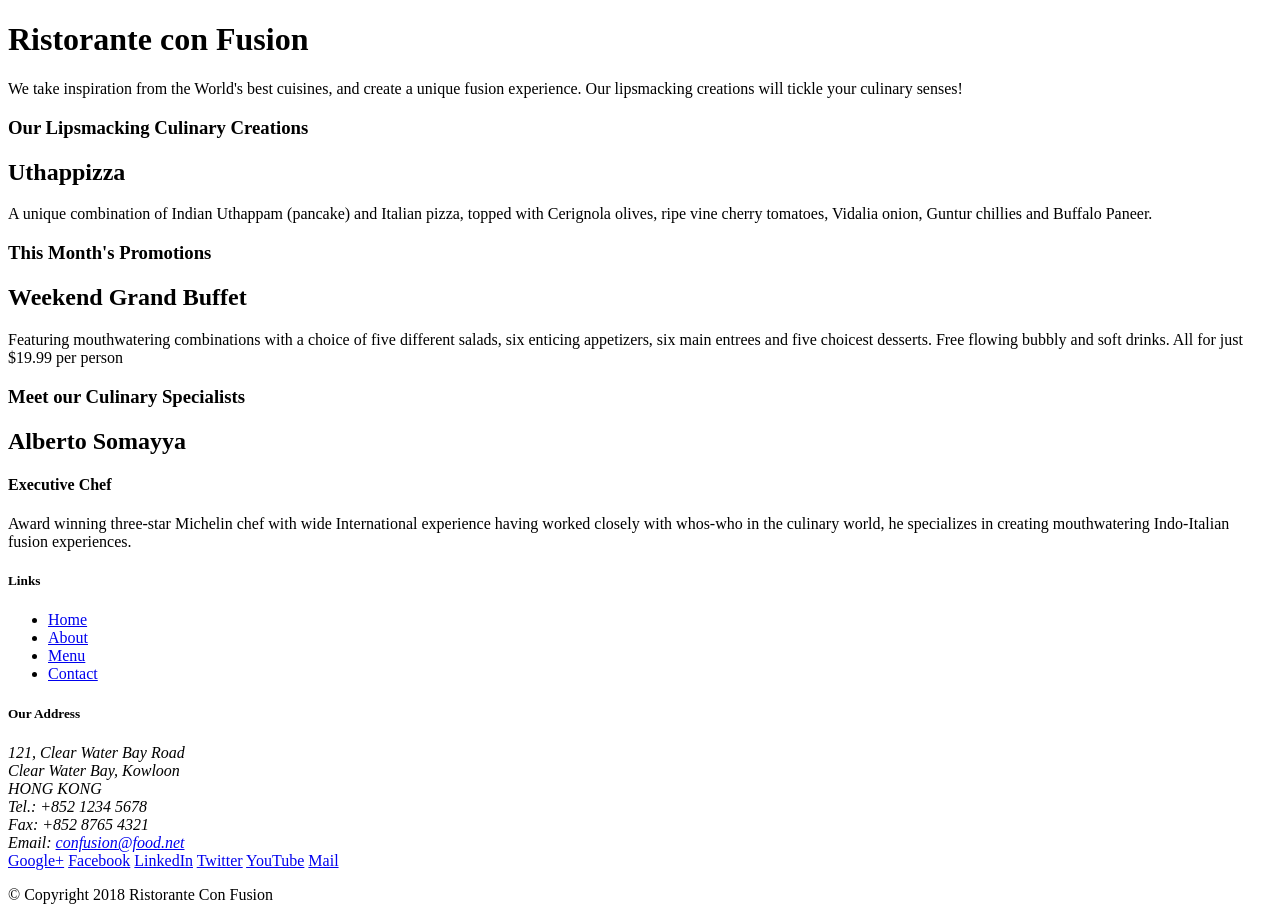
==== index.html @ 84d46fe4 "Bootstrap grid part 1" ====
<!DOCTYPE html>
<html lang="en">

<head>
     <!-- Required meta tags always come first -->
     <meta charset="utf-8">
     <meta name="viewport" content="width=device-width, initial-scale=1, shrink-to-fit=no">
     <meta http-equiv="x-ua-compatible" content="ie=edge">
 
     <!-- Bootstrap CSS -->
     <link rel="stylesheet" href="node_modules/bootstrap/dist/css/bootstrap.min.css">
    <title>Ristorante Con Fusion</title>
</head>

<body>

    <header class="jumbotron">
        <div class="container">
            <div class="row">
                <div class="col-12 col-sm-6">
                    <h1>Ristorante con Fusion</h1>
                    <p>We take inspiration from the World's best cuisines, and create a unique fusion experience. Our lipsmacking creations will tickle your culinary senses!</p>
                </div>
                <div class="col-12 col-sm">
                </div>
            </div>
        </div>
    </header>

    <div class="container">
        <div class="row">
            <div class="col-12 col-sm-4 order-sm-last col-md-3">
                <h3>Our Lipsmacking Culinary Creations</h3>
            </div>
            <div class="col col-sm order-sm-first col-md">
                <h2>Uthappizza</h2>
                <p>A unique combination of Indian Uthappam (pancake) and Italian pizza, topped with Cerignola olives, ripe vine cherry tomatoes, Vidalia onion, Guntur chillies and Buffalo Paneer.</p>
            </div>
        </div>


        <div class="row">
            <div class="col-12 col-sm-4 col-md-3">
                <h3>This Month's Promotions</h3>
            </div>
            <div class="col col-sm col-md">
                <h2>Weekend Grand Buffet</h2>
                <p>Featuring mouthwatering combinations with a choice of five different salads, six enticing appetizers, six main entrees and five choicest desserts. Free flowing bubbly and soft drinks. All for just $19.99 per person </p>
            </div>
        </div>

        <div class="row">
            <div class="col-12 col-sm-4 order-sm-last col-md-3">
                <h3>Meet our Culinary Specialists</h3>
            </div>
            <div class="col col-sm order-sm-first col-md">
                <h2>Alberto Somayya</h2>
                <h4>Executive Chef</h4>
                <p>Award winning three-star Michelin chef with wide International experience having worked closely with whos-who in the culinary world, he specializes in creating mouthwatering Indo-Italian fusion experiences. </p>
            </div>
        </div>
    </div>

    <footer>
        <div class="container">
            <div class="row">             
                <div class="col-4 offset-1 col-sm-2">
                    <h5>Links</h5>
                    <ul>
                        <li><a href="#">Home</a></li>
                        <li><a href="#">About</a></li>
                        <li><a href="#">Menu</a></li>
                        <li><a href="#">Contact</a></li>
                    </ul>
                </div>
                <div class="col-7 col-sm-5">
                    <h5>Our Address</h5>
                    <address>
		              121, Clear Water Bay Road<br>
		              Clear Water Bay, Kowloon<br>
		              HONG KONG<br>
		              Tel.: +852 1234 5678<br>
		              Fax: +852 8765 4321<br>
		              Email: <a href="mailto:confusion@food.net">confusion@food.net</a>
		           </address>
                </div>
                <div class="col-12 col-sm-4">
                    <div>
                        <a href="http://google.com/+">Google+</a>
                        <a href="http://www.facebook.com/profile.php?id=">Facebook</a>
                        <a href="http://www.linkedin.com/in/">LinkedIn</a>
                        <a href="http://twitter.com/">Twitter</a>
                        <a href="http://youtube.com/">YouTube</a>
                        <a href="mailto:">Mail</a>
                    </div>
                </div>
           </div>
           <div class="row">             
                <div class="col-auto">
                    <p>© Copyright 2018 Ristorante Con Fusion</p>
                </div>
           </div>
        </div>
    </footer>
 <!-- jQuery first, then Popper.js, then Bootstrap JS. -->
 <script src="node_modules/jquery/dist/jquery.slim.min.js"></script>
 <script src="node_modules/popper.js/dist/umd/popper.min.js"></script>
 <script src="node_modules/bootstrap/dist/js/bootstrap.min.js"></script>
</body>

</html>
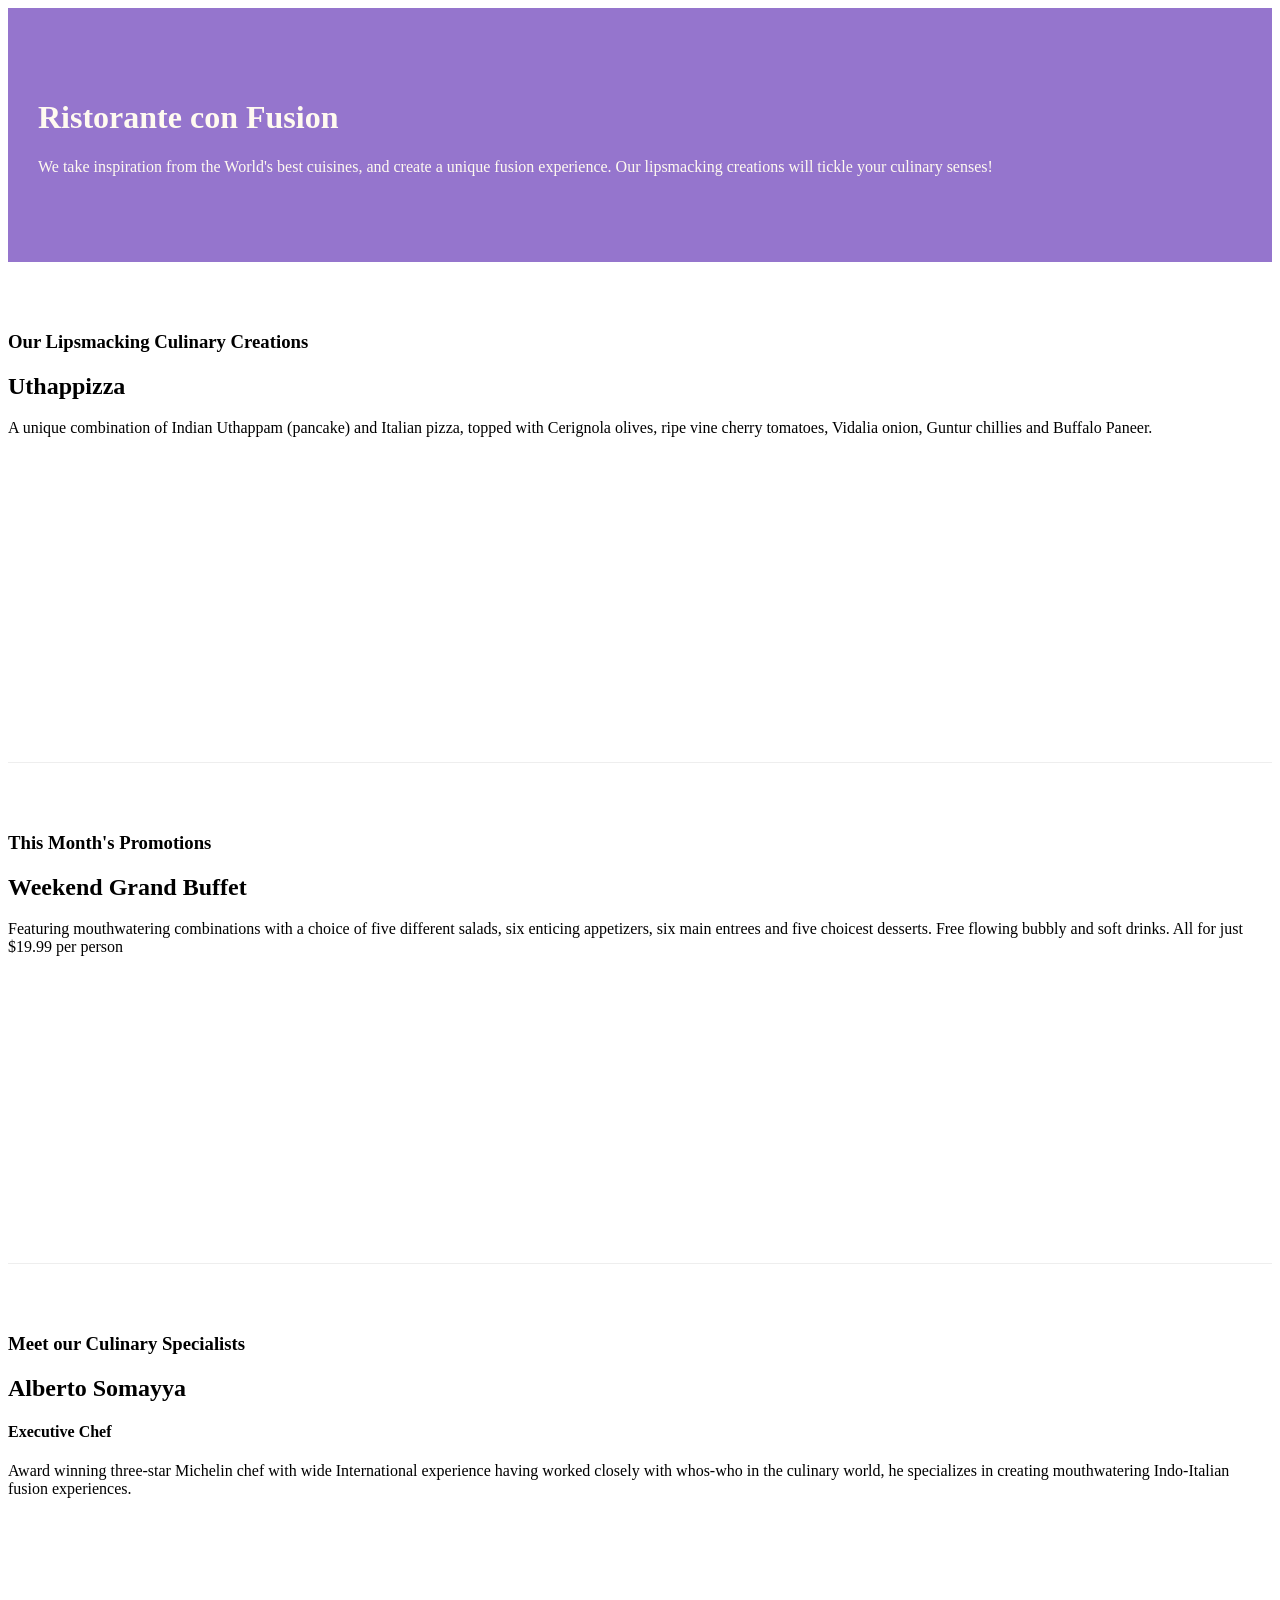
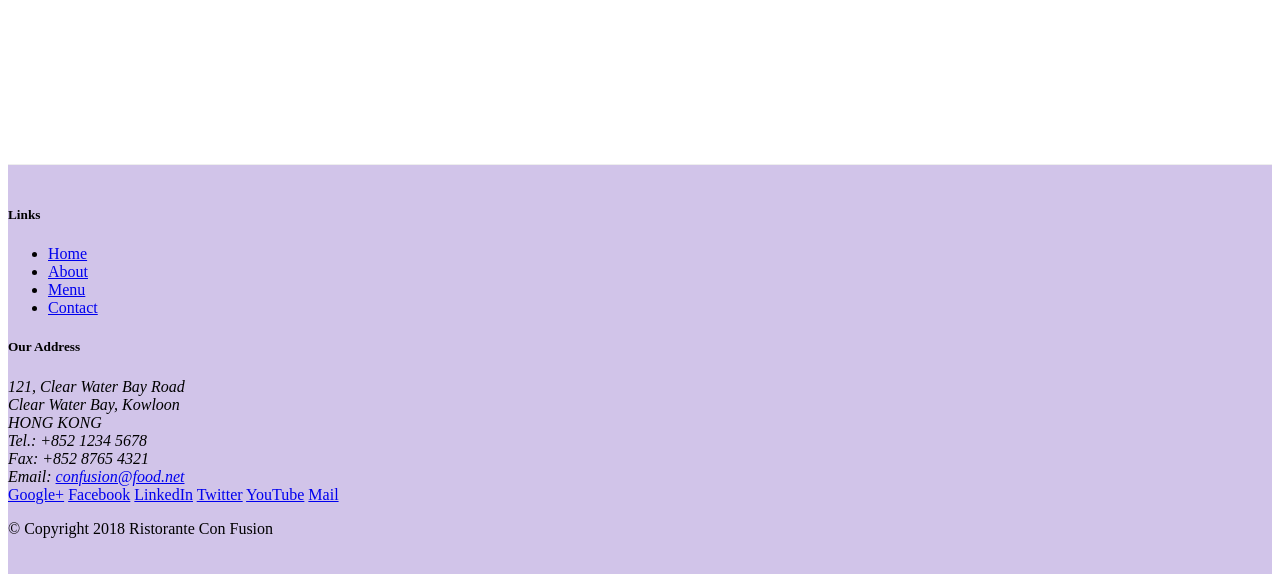
==== commit fb9c3f18: "Bootstrap grid part 2" ====
--- a/index.html
+++ b/index.html
@@ -9,6 +9,7 @@
  
      <!-- Bootstrap CSS -->
      <link rel="stylesheet" href="node_modules/bootstrap/dist/css/bootstrap.min.css">
+     <link rel="stylesheet" href="css/styles.css">
     <title>Ristorante Con Fusion</title>
 </head>
 
@@ -16,7 +17,7 @@
 
     <header class="jumbotron">
         <div class="container">
-            <div class="row">
+            <div class="row row-header">
                 <div class="col-12 col-sm-6">
                     <h1>Ristorante con Fusion</h1>
                     <p>We take inspiration from the World's best cuisines, and create a unique fusion experience. Our lipsmacking creations will tickle your culinary senses!</p>
@@ -28,7 +29,7 @@
     </header>
 
     <div class="container">
-        <div class="row">
+        <div class="row row-content align-items-center">
             <div class="col-12 col-sm-4 order-sm-last col-md-3">
                 <h3>Our Lipsmacking Culinary Creations</h3>
             </div>
@@ -39,7 +40,7 @@
         </div>
 
 
-        <div class="row">
+        <div class="row row-content align-items-center">
             <div class="col-12 col-sm-4 col-md-3">
                 <h3>This Month's Promotions</h3>
             </div>
@@ -49,7 +50,7 @@
             </div>
         </div>
 
-        <div class="row">
+        <div class="row row-content align-items-center">
             <div class="col-12 col-sm-4 order-sm-last col-md-3">
                 <h3>Meet our Culinary Specialists</h3>
             </div>
@@ -61,12 +62,12 @@
         </div>
     </div>
 
-    <footer>
+    <footer class="footer">
         <div class="container">
             <div class="row">             
                 <div class="col-4 offset-1 col-sm-2">
                     <h5>Links</h5>
-                    <ul>
+                    <ul class="list-unstyled">
                         <li><a href="#">Home</a></li>
                         <li><a href="#">About</a></li>
                         <li><a href="#">Menu</a></li>
@@ -84,8 +85,8 @@
 		              Email: <a href="mailto:confusion@food.net">confusion@food.net</a>
 		           </address>
                 </div>
-                <div class="col-12 col-sm-4">
-                    <div>
+                <div class="col-12 col-sm-4 align-self-center">
+                    <div class="text-center">
                         <a href="http://google.com/+">Google+</a>
                         <a href="http://www.facebook.com/profile.php?id=">Facebook</a>
                         <a href="http://www.linkedin.com/in/">LinkedIn</a>
@@ -95,7 +96,7 @@
                     </div>
                 </div>
            </div>
-           <div class="row">             
+           <div class="row justify-content-center">             
                 <div class="col-auto">
                     <p>© Copyright 2018 Ristorante Con Fusion</p>
                 </div>
--- a/css/styles.css
+++ b/css/styles.css
@@ -0,0 +1,31 @@
+.row-header {
+    margin: 0px auto;
+    padding: opx auto;
+}
+
+.row-content {
+    margin: 0px auto;
+    padding: 50px 0px 50px 0px;
+    border-bottom: 1px ridge;
+    min-height: 400px;
+}
+
+.footer {
+    background-color: #D1C4E9;
+    margin: 0px auto;
+    padding: 20px 0px 20px 0px;
+
+}
+
+.jumbotron {
+    padding: 70px 30px 70px 30px;
+    margin: 0px auto;
+    background : #9575CD;
+    color: floralwhite;
+}
+
+.address {
+    font-size: 80%;
+    margin: 0px;
+    color: #0f0f0f;
+}
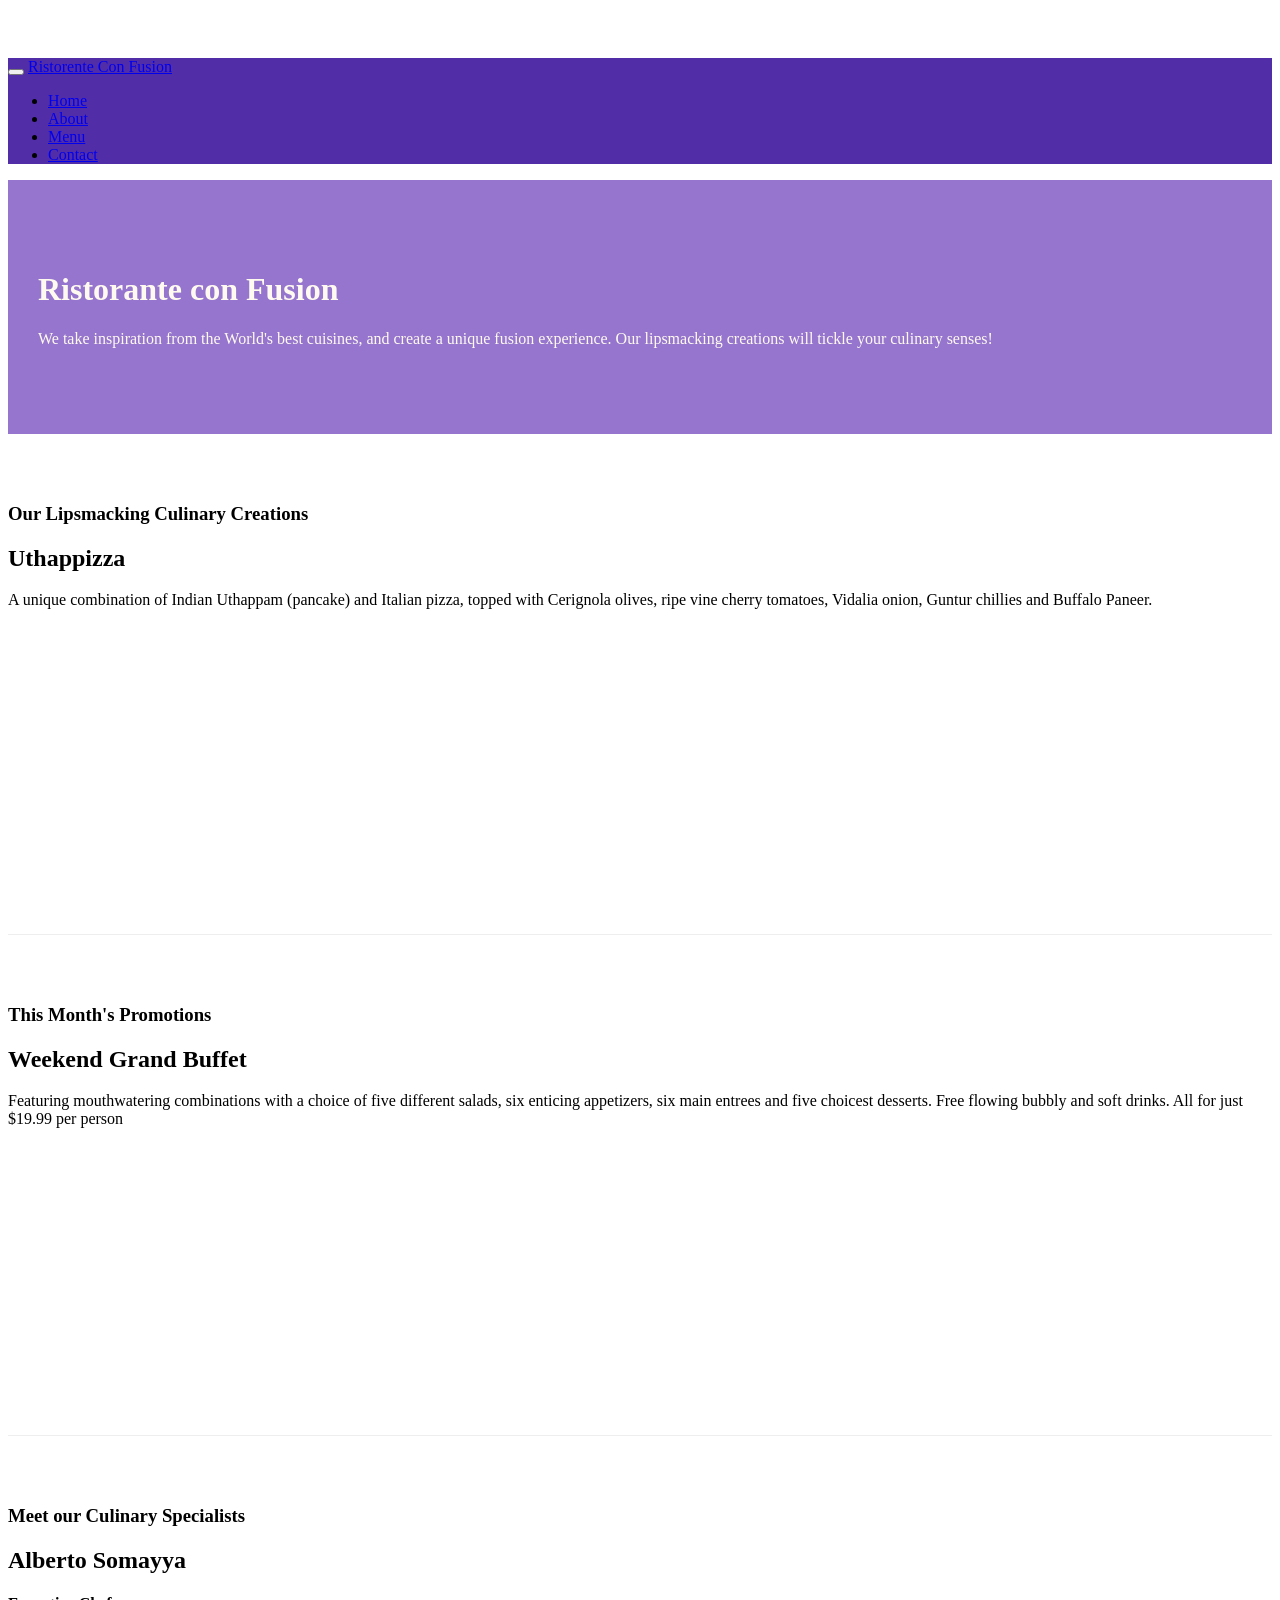
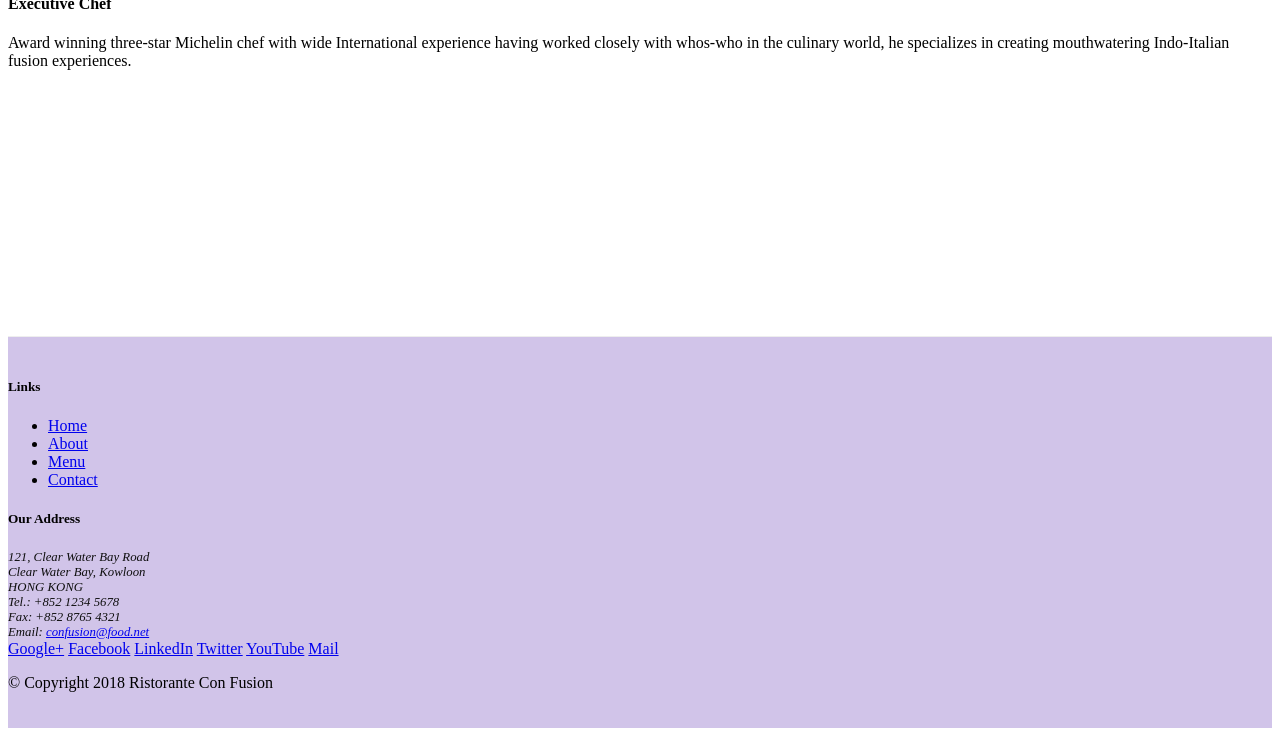
==== commit 099bf042: "Navbar and breadcrumb" ====
--- a/index.html
+++ b/index.html
@@ -14,7 +14,23 @@
 </head>
 
 <body>
+<nav class="navbar navbar-dark navbar-expand-sm fixed-top">
+    <div class="container">
+        <button class="navbar-toggler" type="button" data-toggle="collapse" data-target="#Navbar">
+            <span class="navbar-toggler-icon"></span>
 
+        </button>
+        <a class="navbar-brand mr-auto" href="#">Ristorente Con Fusion</a>
+        <div class="collapse navbar-collapse" id="Navbar">
+        <ul class="navbar-nav mr-auto">
+            <li class="nav-item active"><a class="nav-link" href="#">Home</a></li>
+            <li class="nav-item"><a class="nav-link" href="./aboutus.html">About</a></li>
+            <li class="nav-item"><a class="nav-link" href="#">Menu</a></li>
+            <li class="nav-item"><a class="nav-link" href="#">Contact</a></li>
+        </ul>
+    </div>
+    </div>
+</nav>
     <header class="jumbotron">
         <div class="container">
             <div class="row row-header">
@@ -57,7 +73,7 @@
             <div class="col col-sm order-sm-first col-md">
                 <h2>Alberto Somayya</h2>
                 <h4>Executive Chef</h4>
-                <p>Award winning three-star Michelin chef with wide International experience having worked closely with whos-who in the culinary world, he specializes in creating mouthwatering Indo-Italian fusion experiences. </p>
+                <p class="d-none d-sm-block">Award winning three-star Michelin chef with wide International experience having worked closely with whos-who in the culinary world, he specializes in creating mouthwatering Indo-Italian fusion experiences. </p>
             </div>
         </div>
     </div>
@@ -69,7 +85,7 @@
                     <h5>Links</h5>
                     <ul class="list-unstyled">
                         <li><a href="#">Home</a></li>
-                        <li><a href="#">About</a></li>
+                        <li><a href="./aboutus.html">About</a></li>
                         <li><a href="#">Menu</a></li>
                         <li><a href="#">Contact</a></li>
                     </ul>
--- a/css/styles.css
+++ b/css/styles.css
@@ -24,8 +24,17 @@
     color: floralwhite;
 }
 
-.address {
+address {
     font-size: 80%;
     margin: 0px;
     color: #0f0f0f;
+}
+
+body {
+    padding: 50px 0px 0px 0px;
+    z-index: 0;
+}
+
+.navbar-dark {
+    background-color: #512DA8;
 }
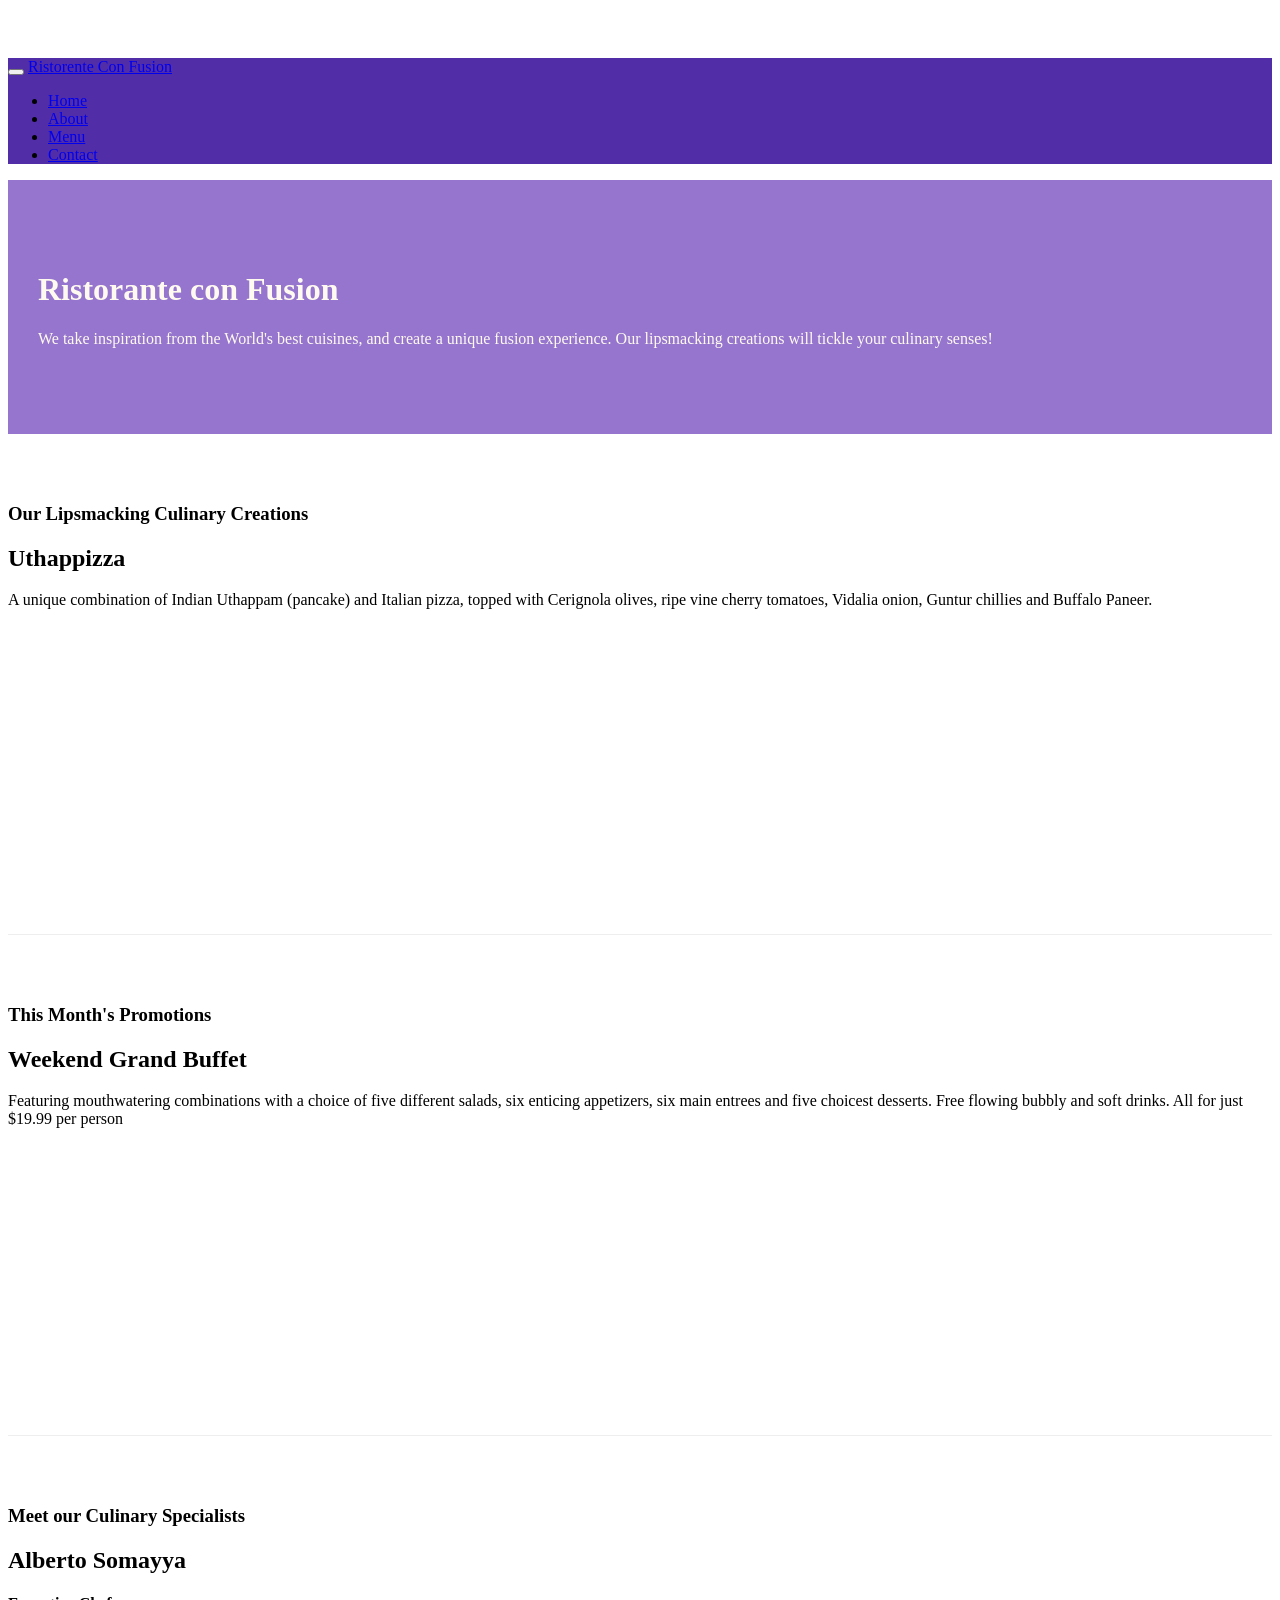
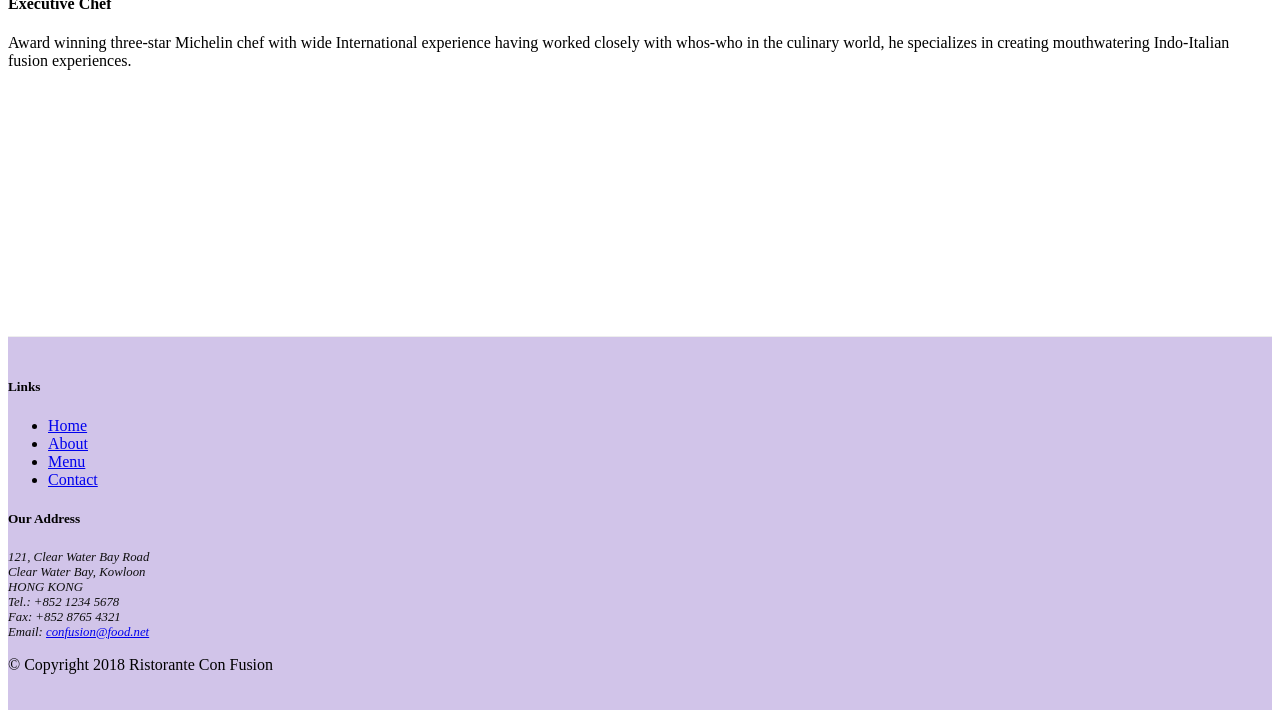
==== commit 2b5571c1: "Index fonts" ====
--- a/index.html
+++ b/index.html
@@ -9,6 +9,8 @@
  
      <!-- Bootstrap CSS -->
      <link rel="stylesheet" href="node_modules/bootstrap/dist/css/bootstrap.min.css">
+     <link rel="stylesheet" href="node_modules/font-awesome/css/font-awesome.min.css">
+     <link rel="stylesheet" href="node_modules/bootstrap-social/bootstrap-social.css">
      <link rel="stylesheet" href="css/styles.css">
     <title>Ristorante Con Fusion</title>
 </head>
@@ -23,10 +25,10 @@
         <a class="navbar-brand mr-auto" href="#">Ristorente Con Fusion</a>
         <div class="collapse navbar-collapse" id="Navbar">
         <ul class="navbar-nav mr-auto">
-            <li class="nav-item active"><a class="nav-link" href="#">Home</a></li>
-            <li class="nav-item"><a class="nav-link" href="./aboutus.html">About</a></li>
-            <li class="nav-item"><a class="nav-link" href="#">Menu</a></li>
-            <li class="nav-item"><a class="nav-link" href="#">Contact</a></li>
+            <li class="nav-item active"><a class="nav-link" href="#"><span class="fa fa-home fa-lg"></span> Home</a></li>
+            <li class="nav-item"><a class="nav-link" href="./aboutus.html"><span class="fa fa-info fa-lg"></span> About</a></li>
+            <li class="nav-item"><a class="nav-link" href="#"><span class="fa fa-list fa-lg"></span> Menu</a></li>
+            <li class="nav-item"><a class="nav-link" href="#"><span class="fa fa-address-card fa-lg"></span> Contact</a></li>
         </ul>
     </div>
     </div>
@@ -96,19 +98,19 @@
 		              121, Clear Water Bay Road<br>
 		              Clear Water Bay, Kowloon<br>
 		              HONG KONG<br>
-		              Tel.: +852 1234 5678<br>
-		              Fax: +852 8765 4321<br>
-		              Email: <a href="mailto:confusion@food.net">confusion@food.net</a>
+		              <i class="fa fa-phone fa-lg"></i>Tel.: +852 1234 5678<br>
+		              <i class="fa fa-fax fa-lg"></i>Fax: +852 8765 4321<br>
+		              <i class="fa fa-envelope fa-lg"></i>Email: <a href="mailto:confusion@food.net">confusion@food.net</a>
 		           </address>
                 </div>
                 <div class="col-12 col-sm-4 align-self-center">
                     <div class="text-center">
-                        <a href="http://google.com/+">Google+</a>
-                        <a href="http://www.facebook.com/profile.php?id=">Facebook</a>
-                        <a href="http://www.linkedin.com/in/">LinkedIn</a>
-                        <a href="http://twitter.com/">Twitter</a>
-                        <a href="http://youtube.com/">YouTube</a>
-                        <a href="mailto:">Mail</a>
+                        <a class="btn btn-social-icon btn-google" href="http://google.com/+"><i class="fa fa-google-plus fa-lg"></i></a>
+                        <a class="btn btn-social-icon btn-facebook" href="http://www.facebook.com/profile.php?id="><i class="fa fa-facebook fa-lg"></i></a>
+                        <a class="btn btn-social-icon btn-linkedin" href="http://www.linkedin.com/in/"><i class="fa fa-linkedin fa-lg"></i></a>
+                        <a class="btn btn-social-icon btn-twitter" href="http://twitter.com/"><i class="fa fa-twitter fa-lg"></i></a>
+                        <a class="btn btn-social-icon btn-youtube" href="http://youtube.com/"><i class="fa fa-youtube fa-lg"></i></a>
+                        <a class="btn btn-social-icon" href="mailto:"><i class="fa fa-envelope fa-lg"></i></a>
                     </div>
                 </div>
            </div>
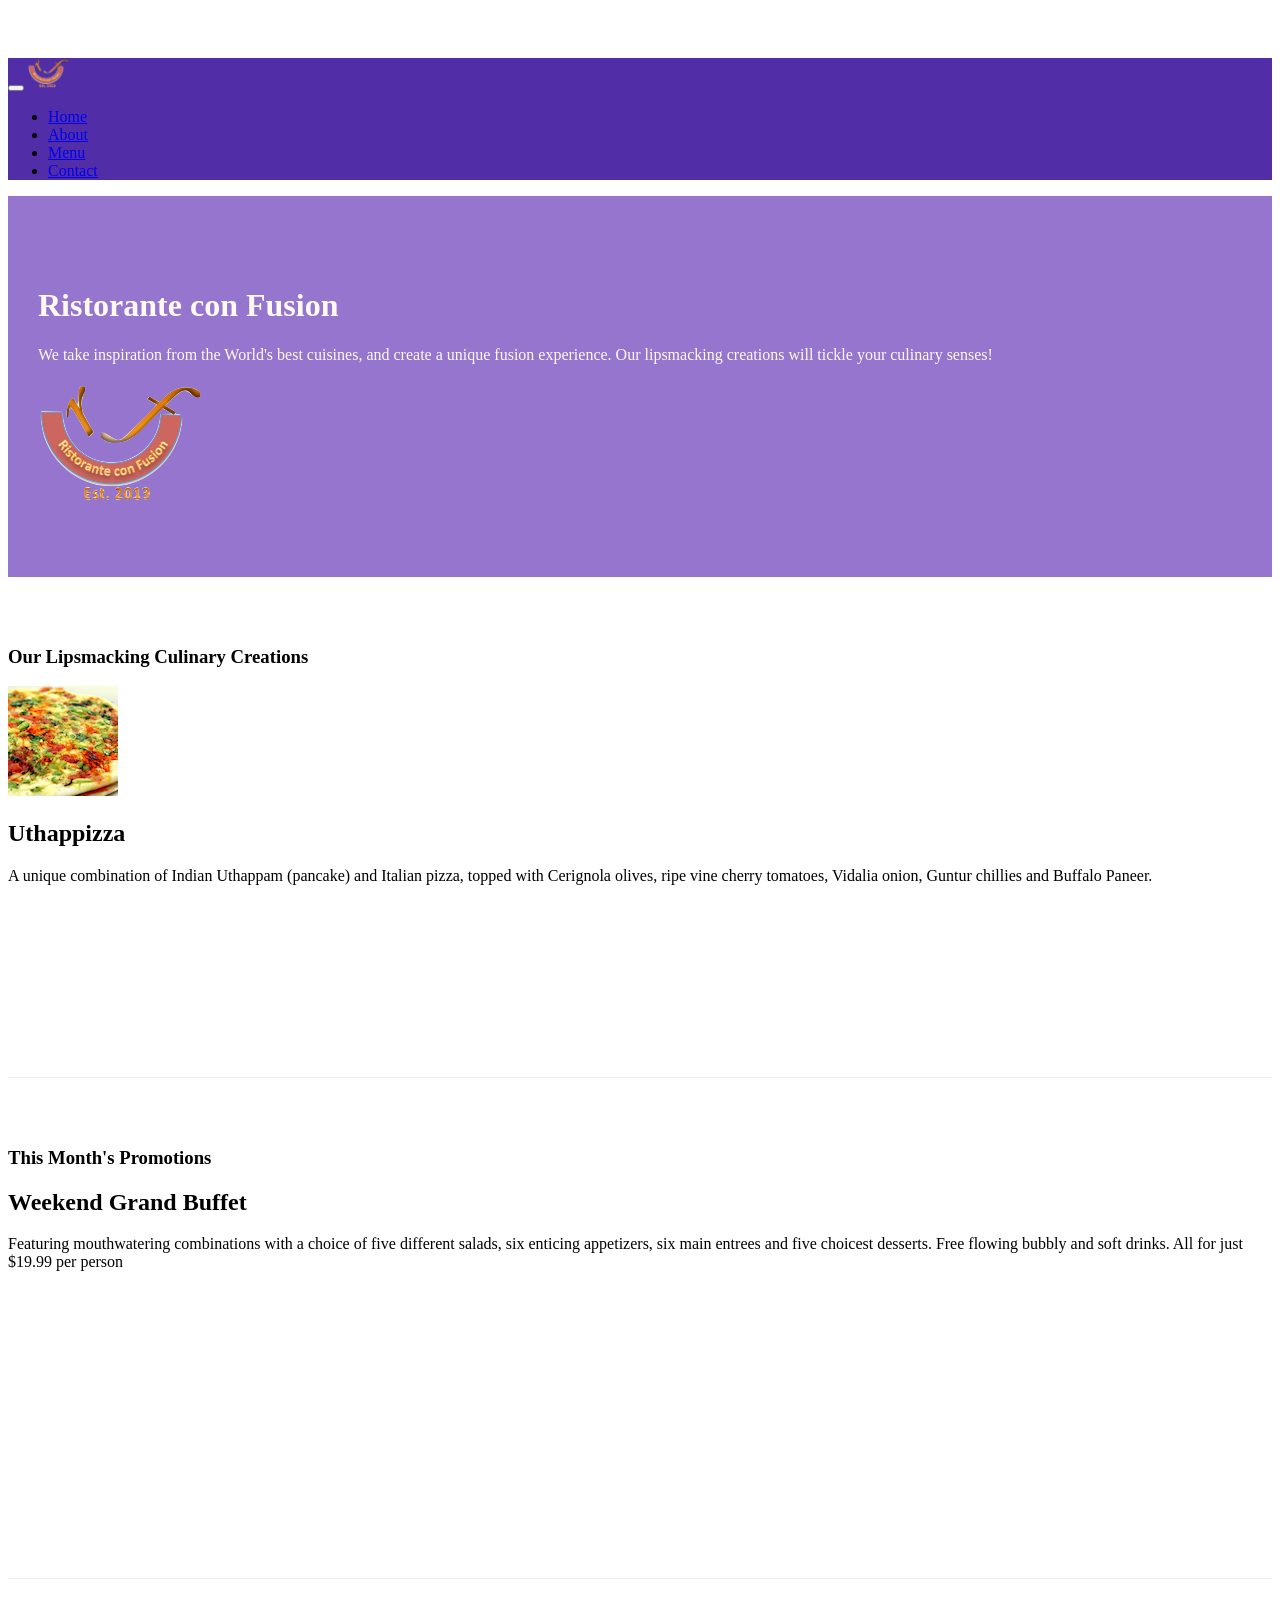
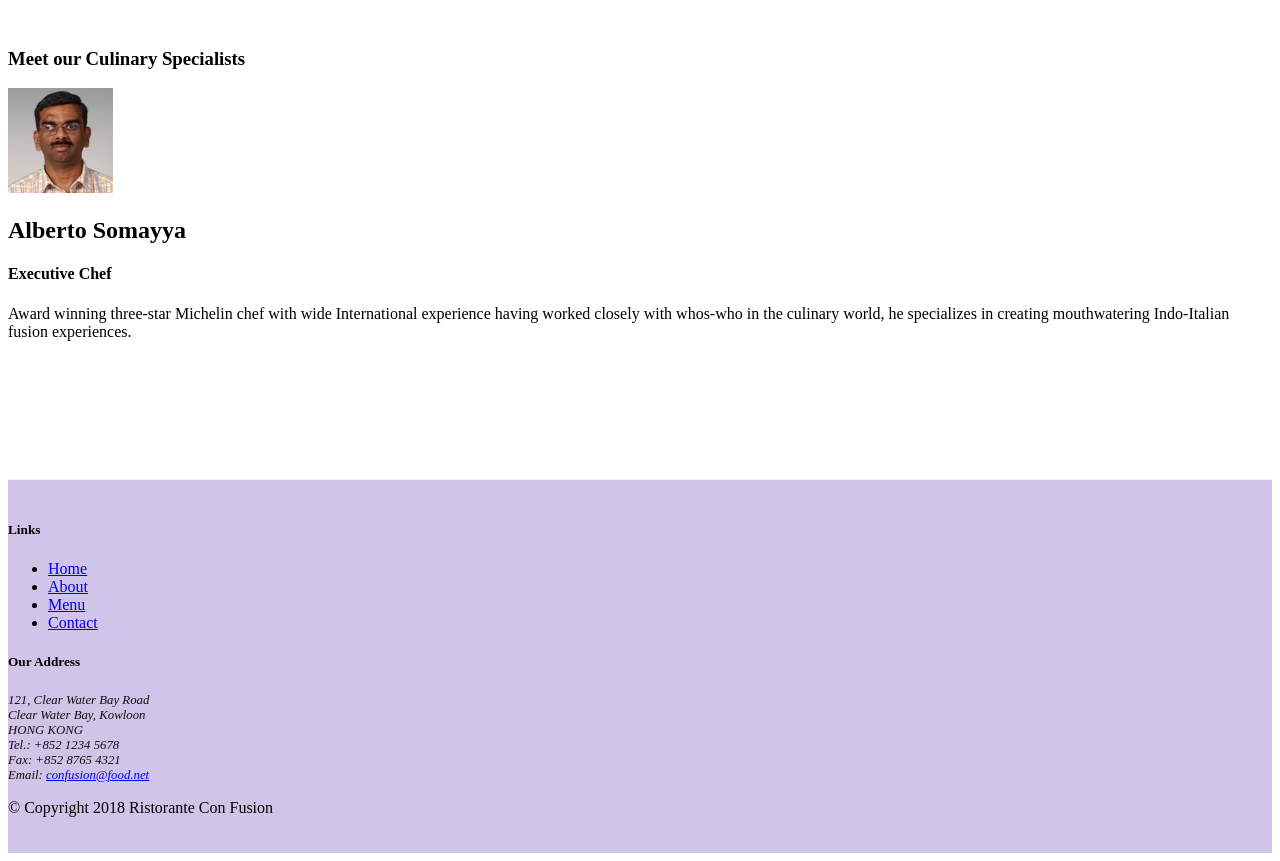
==== commit db6a567c: "Tables, cards, images and media" ====
--- a/index.html
+++ b/index.html
@@ -22,13 +22,13 @@
             <span class="navbar-toggler-icon"></span>
 
         </button>
-        <a class="navbar-brand mr-auto" href="#">Ristorente Con Fusion</a>
+        <a class="navbar-brand mr-auto" href="#"><img src="img/logo.png" height="30" width="41"></a>
         <div class="collapse navbar-collapse" id="Navbar">
         <ul class="navbar-nav mr-auto">
             <li class="nav-item active"><a class="nav-link" href="#"><span class="fa fa-home fa-lg"></span> Home</a></li>
             <li class="nav-item"><a class="nav-link" href="./aboutus.html"><span class="fa fa-info fa-lg"></span> About</a></li>
             <li class="nav-item"><a class="nav-link" href="#"><span class="fa fa-list fa-lg"></span> Menu</a></li>
-            <li class="nav-item"><a class="nav-link" href="#"><span class="fa fa-address-card fa-lg"></span> Contact</a></li>
+            <li class="nav-item"><a class="nav-link" href="./contactus.html"><span class="fa fa-address-card fa-lg"></span> Contact</a></li>
         </ul>
     </div>
     </div>
@@ -40,7 +40,8 @@
                     <h1>Ristorante con Fusion</h1>
                     <p>We take inspiration from the World's best cuisines, and create a unique fusion experience. Our lipsmacking creations will tickle your culinary senses!</p>
                 </div>
-                <div class="col-12 col-sm">
+                <div class="col-12 col-sm align-self-center">
+                    <img src="img/logo.png" class="img-fluid">
                 </div>
             </div>
         </div>
@@ -52,8 +53,15 @@
                 <h3>Our Lipsmacking Culinary Creations</h3>
             </div>
             <div class="col col-sm order-sm-first col-md">
-                <h2>Uthappizza</h2>
-                <p>A unique combination of Indian Uthappam (pancake) and Italian pizza, topped with Cerignola olives, ripe vine cherry tomatoes, Vidalia onion, Guntur chillies and Buffalo Paneer.</p>
+                <div class="media">
+                    <img class="d-flex mr-3 img-thumbnail align-self-center" src="img/uthappizza.png" alt="uthappizza">
+                    <div class="media-body">
+                        <h2 class="mt-0">Uthappizza</h2>
+                        <p>A unique combination of Indian Uthappam (pancake) and Italian pizza, topped with Cerignola olives, ripe vine cherry tomatoes, Vidalia onion, Guntur chillies and Buffalo Paneer.</p>
+                    </div>
+                    
+                </div>
+                
             </div>
         </div>
 
@@ -73,9 +81,15 @@
                 <h3>Meet our Culinary Specialists</h3>
             </div>
             <div class="col col-sm order-sm-first col-md">
-                <h2>Alberto Somayya</h2>
-                <h4>Executive Chef</h4>
-                <p class="d-none d-sm-block">Award winning three-star Michelin chef with wide International experience having worked closely with whos-who in the culinary world, he specializes in creating mouthwatering Indo-Italian fusion experiences. </p>
+                <div class="media">
+                    <img class="d-flex mr-3 img-thumbnail align-self-center" src="img/alberto.png" alt="alberto">
+                    <div class="media-body">
+                        <h2>Alberto Somayya</h2>
+                        <h4>Executive Chef</h4>
+                        <p class="d-none d-sm-block">Award winning three-star Michelin chef with wide International experience having worked closely with whos-who in the culinary world, he specializes in creating mouthwatering Indo-Italian fusion experiences. </p>
+                    </div>
+                </div>
+                
             </div>
         </div>
     </div>
@@ -89,7 +103,7 @@
                         <li><a href="#">Home</a></li>
                         <li><a href="./aboutus.html">About</a></li>
                         <li><a href="#">Menu</a></li>
-                        <li><a href="#">Contact</a></li>
+                        <li><a href="./contactus.html">Contact</a></li>
                     </ul>
                 </div>
                 <div class="col-7 col-sm-5">
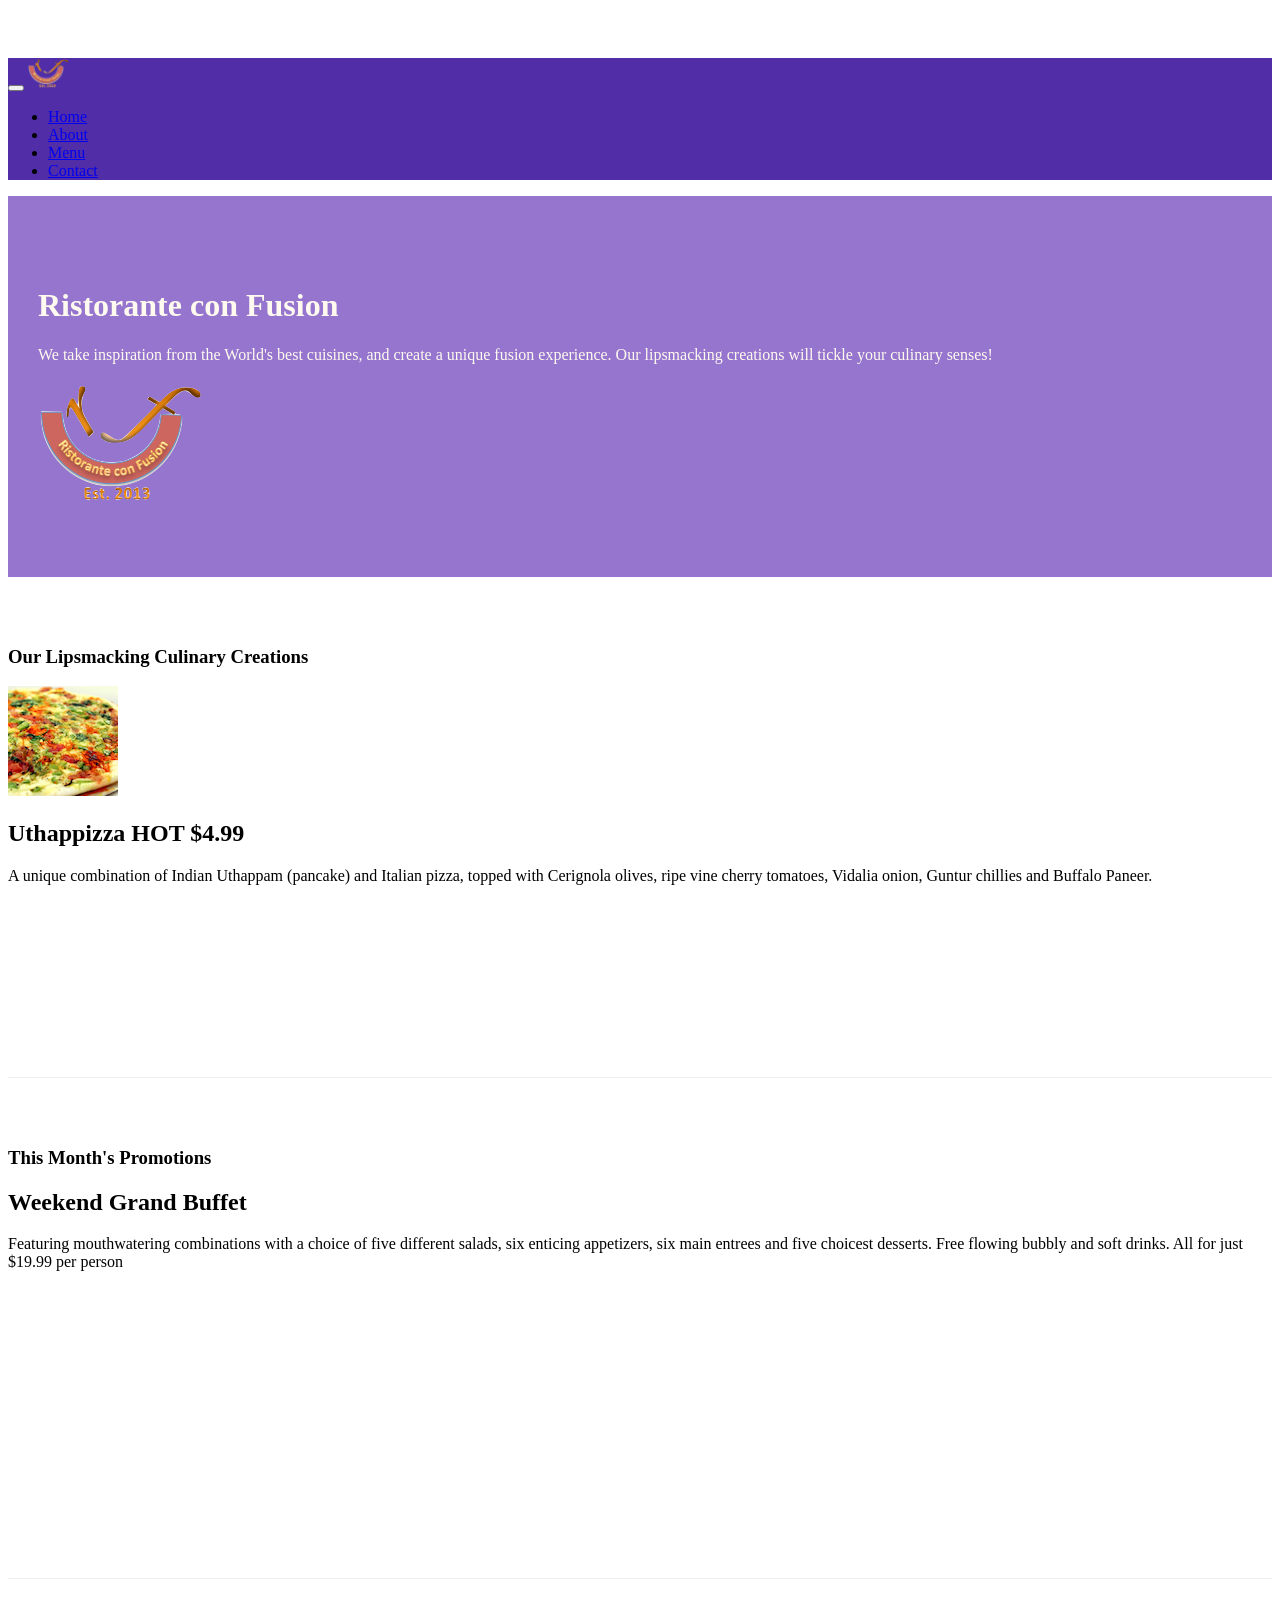
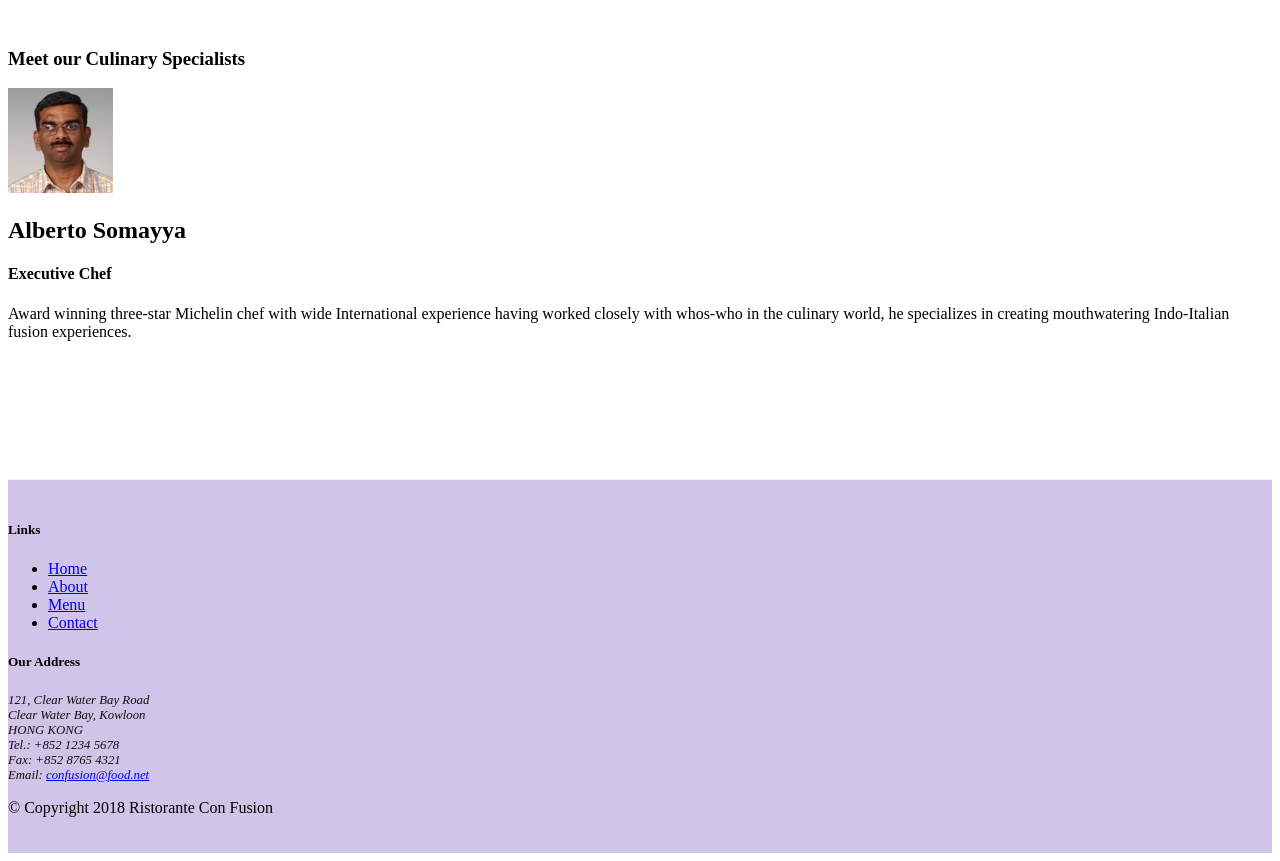
==== commit ffa6eb61: "Badges" ====
--- a/index.html
+++ b/index.html
@@ -56,7 +56,7 @@
                 <div class="media">
                     <img class="d-flex mr-3 img-thumbnail align-self-center" src="img/uthappizza.png" alt="uthappizza">
                     <div class="media-body">
-                        <h2 class="mt-0">Uthappizza</h2>
+                        <h2 class="mt-0">Uthappizza <span class="badge badge-danger">HOT</span> <span class="badge badge-pill badge-secondary">$4.99</span></h2>
                         <p>A unique combination of Indian Uthappam (pancake) and Italian pizza, topped with Cerignola olives, ripe vine cherry tomatoes, Vidalia onion, Guntur chillies and Buffalo Paneer.</p>
                     </div>
                     
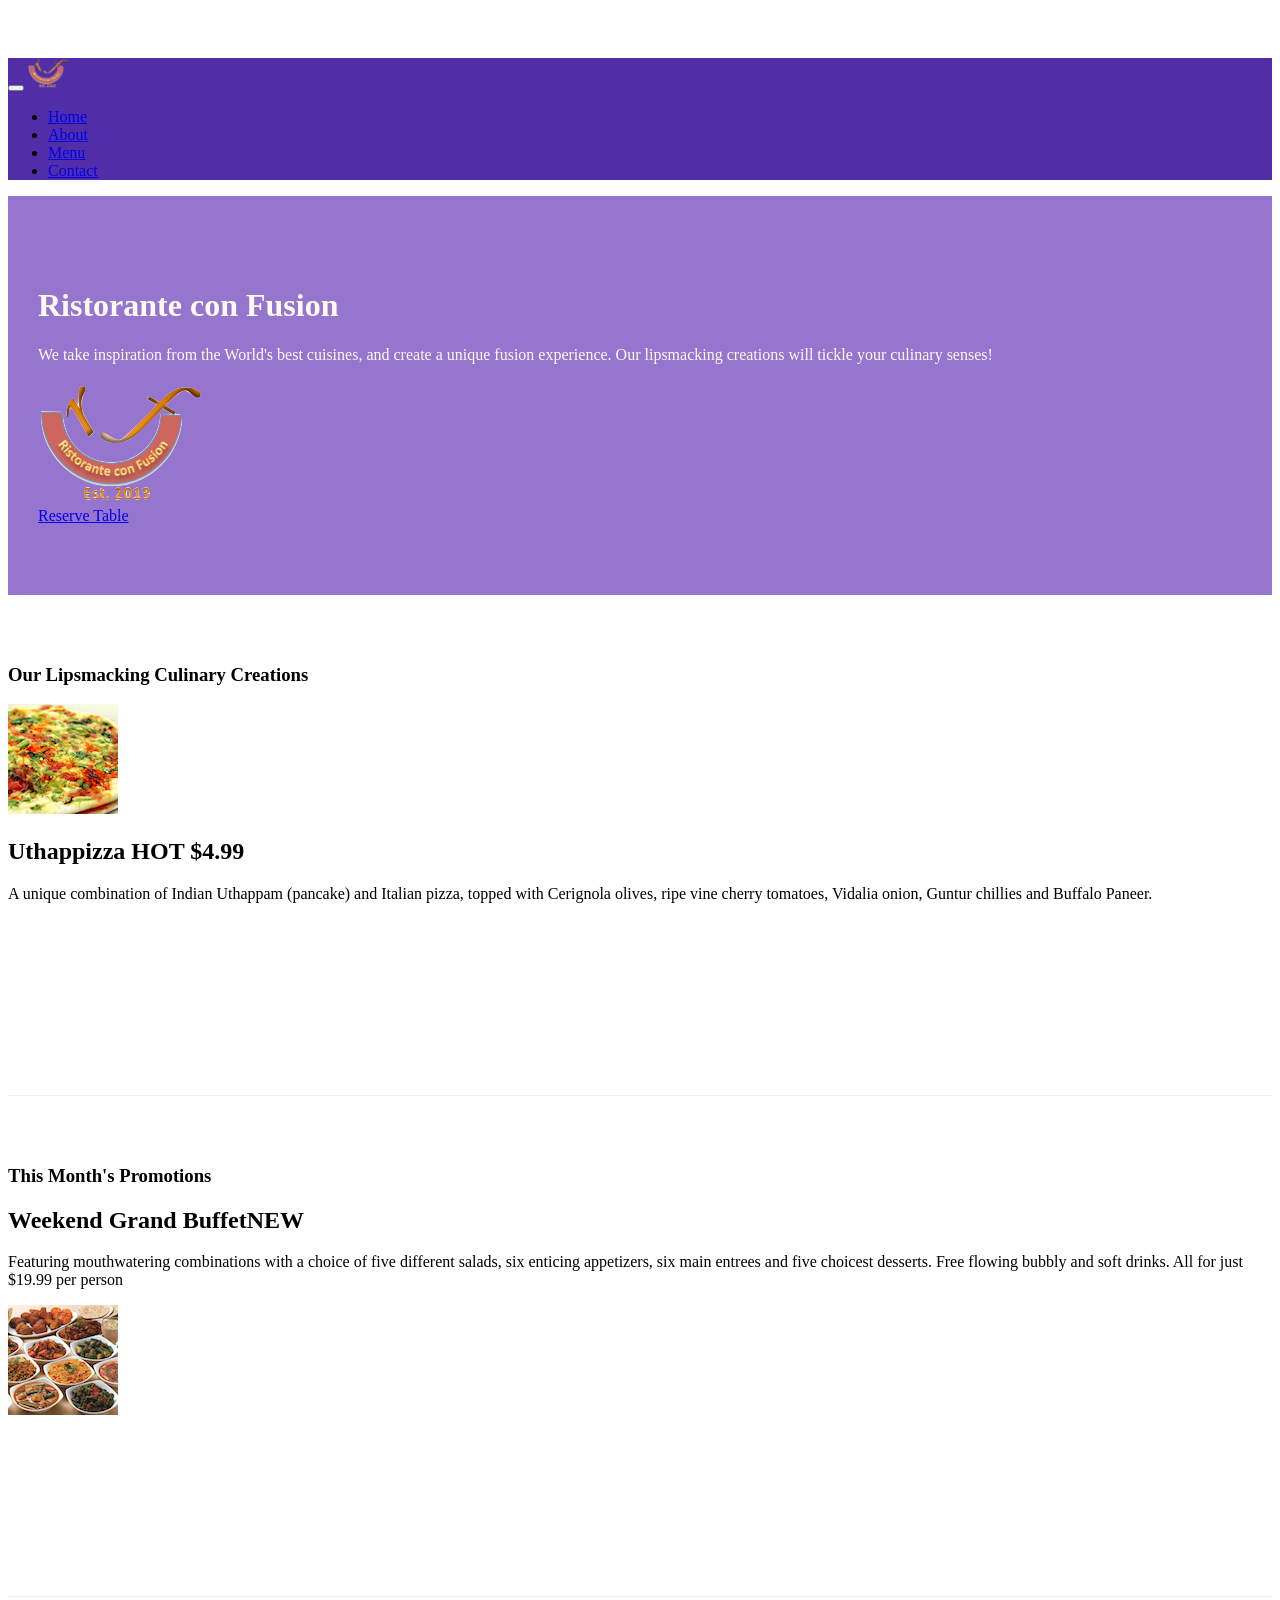
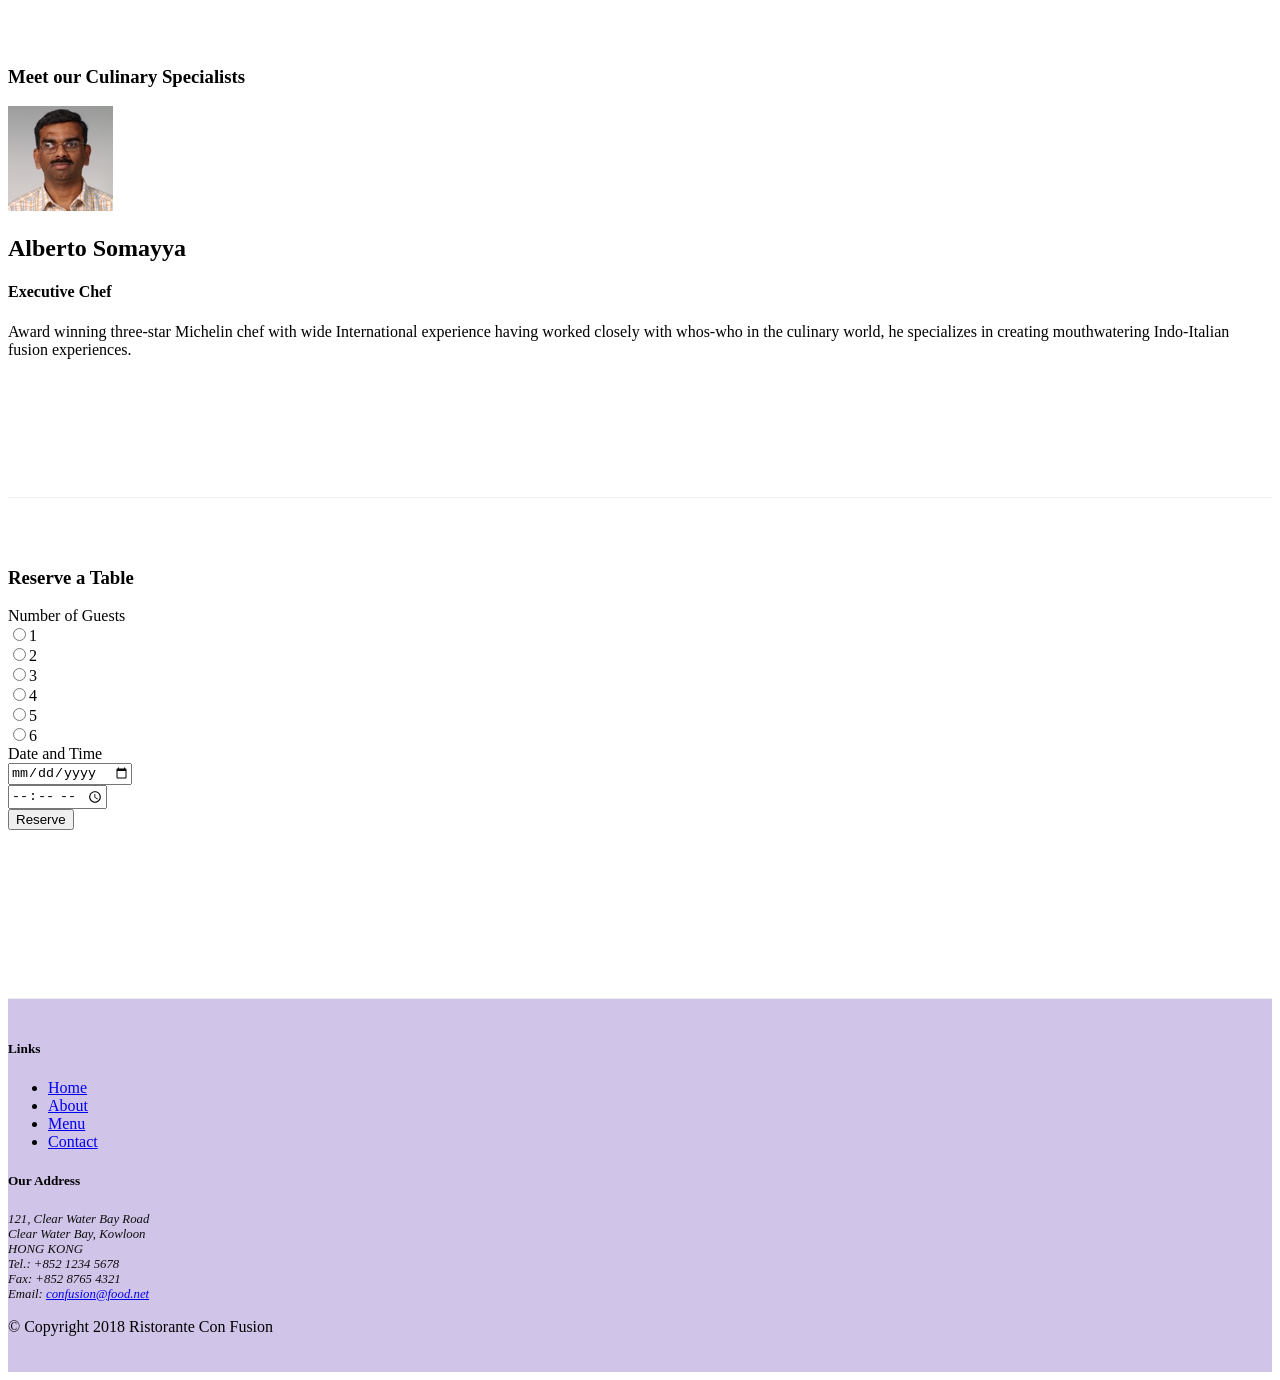
==== commit 406ffe2b: "Tabs" ====
--- a/index.html
+++ b/index.html
@@ -43,6 +43,9 @@
                 <div class="col-12 col-sm align-self-center">
                     <img src="img/logo.png" class="img-fluid">
                 </div>
+                <div class="col-12 col-sm align-self-center">
+                    <a href="#reserve" class="btn btn-small btn-warning btn-block" role="button">Reserve Table</a>
+                </div>
             </div>
         </div>
     </header>
@@ -57,7 +60,7 @@
                     <img class="d-flex mr-3 img-thumbnail align-self-center" src="img/uthappizza.png" alt="uthappizza">
                     <div class="media-body">
                         <h2 class="mt-0">Uthappizza <span class="badge badge-danger">HOT</span> <span class="badge badge-pill badge-secondary">$4.99</span></h2>
-                        <p>A unique combination of Indian Uthappam (pancake) and Italian pizza, topped with Cerignola olives, ripe vine cherry tomatoes, Vidalia onion, Guntur chillies and Buffalo Paneer.</p>
+                        <p class="d-none d-sm-block">A unique combination of Indian Uthappam (pancake) and Italian pizza, topped with Cerignola olives, ripe vine cherry tomatoes, Vidalia onion, Guntur chillies and Buffalo Paneer.</p>
                     </div>
                     
                 </div>
@@ -67,15 +70,20 @@
 
 
         <div class="row row-content align-items-center">
-            <div class="col-12 col-sm-4 col-md-3">
+            <div class="col-12 col-sm-4 order-sm-first col-md-3">
                 <h3>This Month's Promotions</h3>
             </div>
-            <div class="col col-sm col-md">
-                <h2>Weekend Grand Buffet</h2>
-                <p>Featuring mouthwatering combinations with a choice of five different salads, six enticing appetizers, six main entrees and five choicest desserts. Free flowing bubbly and soft drinks. All for just $19.99 per person </p>
-            </div>
-        </div>
-
+            <div class="col col-sm order-sm-first col-md">
+                <div class="media">
+                    
+                    <div class="media-body">
+                        <h2 class="mt-0">Weekend Grand Buffet<span class="badge badge-danger">NEW</span></h2>
+                        <p class="d-none d-sm-block">Featuring mouthwatering combinations with a choice of five different salads, six enticing appetizers, six main entrees and five choicest desserts. Free flowing bubbly and soft drinks. All for just $19.99 per person </p>
+                    </div>
+                    <img class="d-flex mr-3 img-thumbnail align-self-center" src="img/buffet.png" alt="buffet">
+                </div>
+            </div>
+        </div>
         <div class="row row-content align-items-center">
             <div class="col-12 col-sm-4 order-sm-last col-md-3">
                 <h3>Meet our Culinary Specialists</h3>
@@ -92,6 +100,71 @@
                 
             </div>
         </div>
+    </div>
+
+    <div class="row row-content" id="reserve">
+        <div class="col-12 col-sm-8 mx-auto">
+            <div class="card">
+                <h3 class="card-header bg-warning text-white">Reserve a Table</h3>
+                <div class="card-body">
+                    <form>
+                        <div class="form-group row">
+                            <label for="numberofguests" class="col-md-2 col-form-label">Number of Guests</label>
+                            <div class="form-check col-1">
+                                <label class="form-check-label">
+                                    <input type="radio" class="form-check-input" name="optradio">1
+                                </label>
+                            </div>
+                            <div class="form-check col-1">
+                                <label class="form-check-label">
+                                    <input type="radio" class="form-check-input" name="optradio">2
+                                </label>
+                            </div>
+                            <div class="form-check col-1">
+                                <label class="form-check-label">
+                                    <input type="radio" class="form-check-input" name="optradio">3
+                                </label>
+                            </div>
+                            <div class="form-check col-1">
+                                <label class="form-check-label">
+                                    <input type="radio" class="form-check-input" name="optradio">4
+                                </label>
+                            </div>
+                            <div class="form-check col-1">
+                                <label class="form-check-label">
+                                    <input type="radio" class="form-check-input" name="optradio">5
+                                </label>
+                            </div>
+                            <div class="form-check col-1">
+                                <label class="form-check-label">
+                                    <input type="radio" class="form-check-input" name="optradio">6
+                                </label>
+                            </div>
+                        </div>
+                        <div class="form-group row">
+                            <label for="datetime" class="col-md-2 col-form-label">Date and Time</label>
+                            <div class="col-sm-3">
+                                <input type="date" class="form-control" id="date" name="date" placeholder="Date">
+
+                            </div>
+                            <div class="col-sm-3">
+                                <input type="time" class="form-control" id="time" name="time" placeholder="Time">
+                            </div>
+                        </div>
+                        <div class="form-group row">
+                            <div class="offset-md-2 col-md-10">
+                                <button type="submit" class="btn btn-primary">
+                                    Reserve
+                                </button>
+                            </div>
+                        </div>
+                    </form>
+                </div>
+
+            </div>
+
+        </div>
+
     </div>
 
     <footer class="footer">
--- a/css/styles.css
+++ b/css/styles.css
@@ -37,4 +37,12 @@
 
 .navbar-dark {
     background-color: #512DA8;
+}
+
+.tab-content {
+    border-left : 1px solid #ddd;
+    border-right : 1px solid #ddd;
+    border-bottom : 1px solid #ddd;
+    padding : 10px;
+
 }
